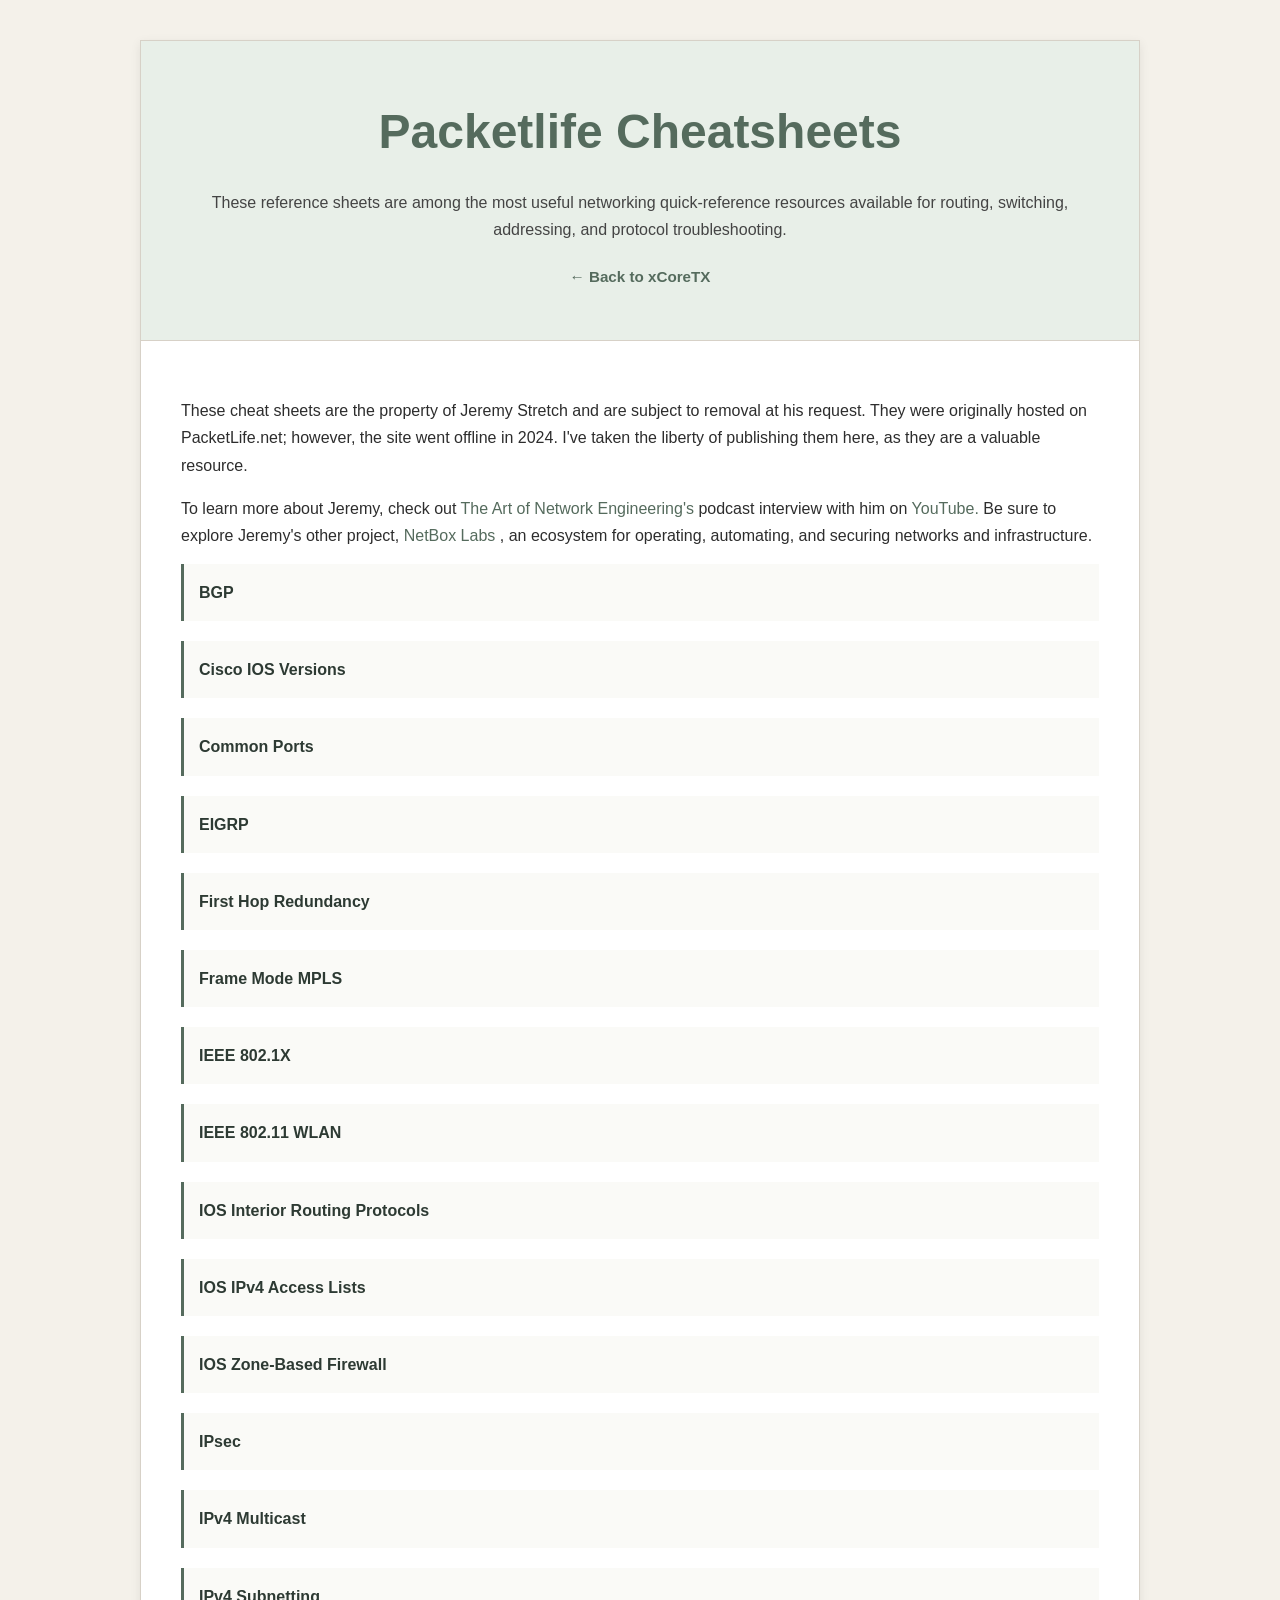
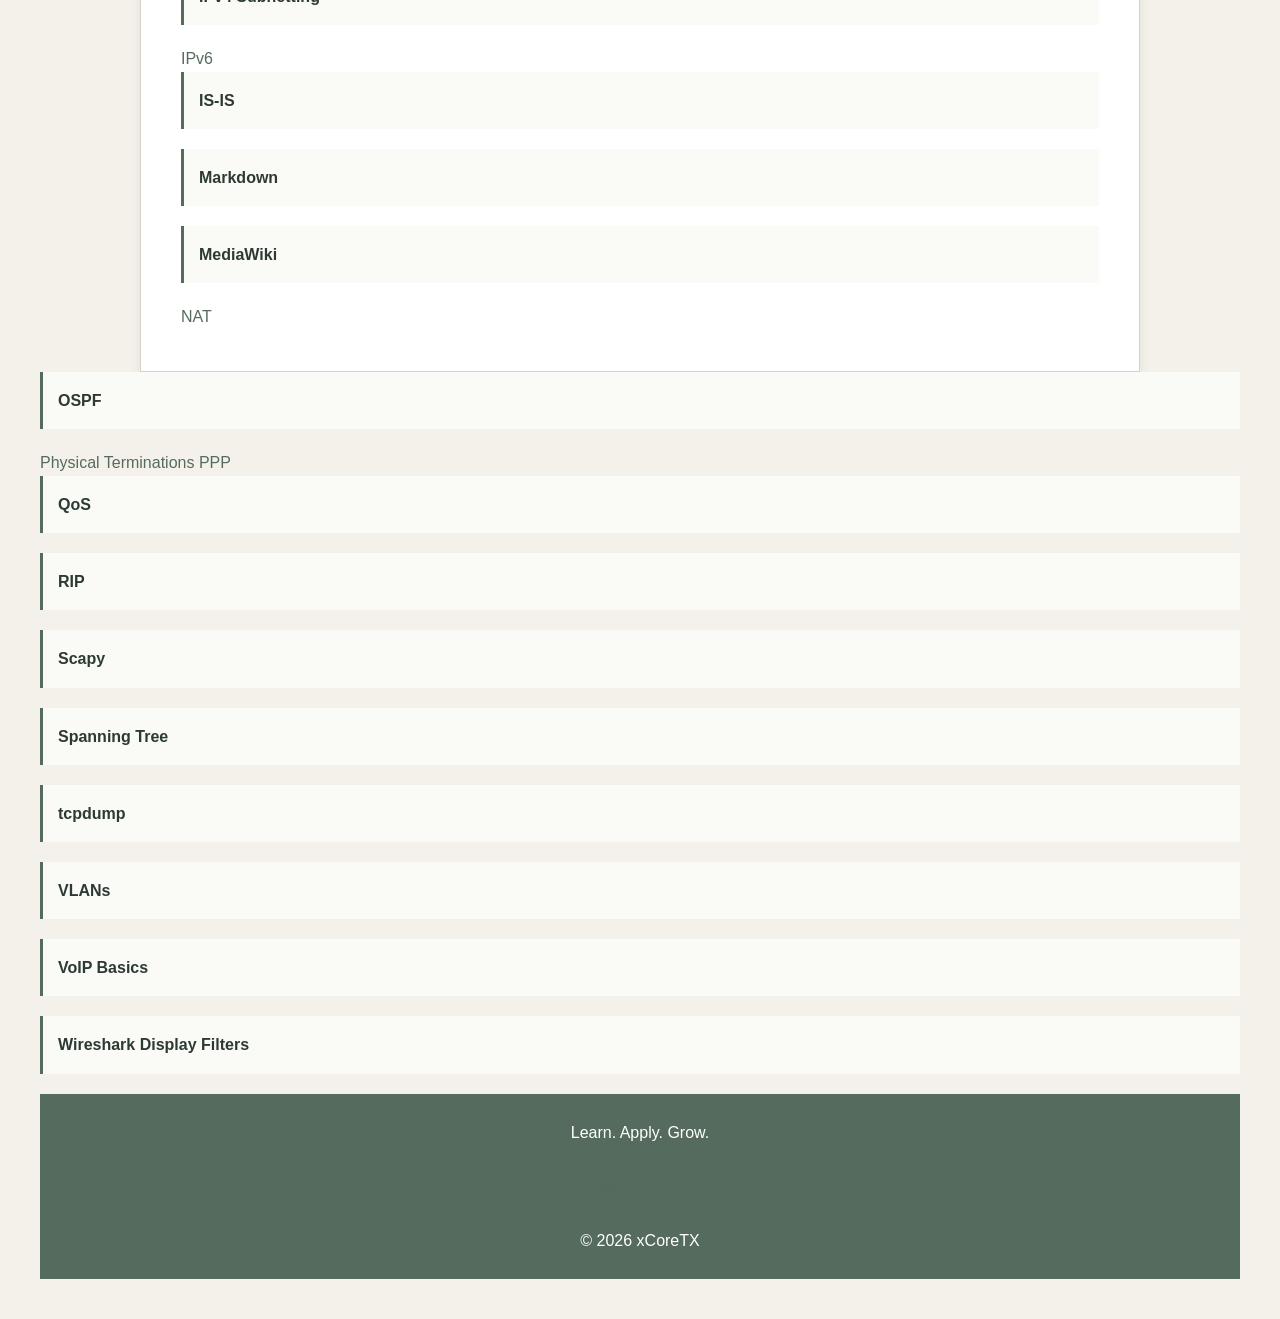
==== resources/packetlife-cheatsheets.html @ c5bfa415 "Update packetlife-cheatsheets.html Update the <p> section in <header class="page-header">." ====
<!DOCTYPE html>
<html lang="en">
  <head>
    <meta charset="UTF-8">
    <meta name="viewport" content="width=device-width, initial-scale=1.0">
    
    <title>Packetlife Cheatsheets | xCoreTX</title>
    
    <link rel="stylesheet" href="../assets/styles.css">
  
  </head>
  
  <body>
    
    <div class="container">
      
      <header class="page-header">
        <h1>Packetlife Cheatsheets</h1>
        <p>
          These reference sheets are among the most useful networking quick-reference
          resources available for routing, switching, addressing, and protocol troubleshooting.
        </p>
        
        <div class="back">
          <a href="../index.html">
            ← Back to xCoreTX
          </a>
        </div>
      </header>
      
      <section>

        <p>
          These cheat sheets are the property of Jeremy Stretch and are subject to removal at his request.
          They were originally hosted on PacketLife.net; however, the site went offline in 2024.
          I've taken the liberty of publishing them here, as they are a valuable resource.
        </p>

        <p>
          To learn more about Jeremy, check out
          <a href="https://artofnetworkengineering.com" target="_blank">
            The Art of Network Engineering's
          </a>
          podcast interview with him on
          <a href="https://www.youtube.com/watch?v=HYIT5nvWpQA" target="_blank">
            YouTube.
          </a>
          Be sure to explore Jeremy's other project,
          <a href="https://netboxlabs.com/" target="_blank">
            NetBox Labs
          </a>
          , an ecosystem for operating, automating, and securing networks and infrastructure.
        </p>

        <!-- PACKETLIFE CHEATSHEETS -->

        <!-- BGP -->
         <div class="resource-card">
           <a href="../assets/pdfs/packetlife/bgp.pdf" target="_blank">
             BGP
           </a>
         </div>

        <!-- CISCO IOS VERSIONS -->
        <div class="resource-card">
          <a href="../assets/pdfs/packetlife/cisco-ios-versions.pdf" target="_blank">
            Cisco IOS Versions
          </a>
        </div>

        <!-- COMMON PORTS -->
        <div class="resource-card">
          <a href="../assets/pdfs/packetlife/common-ports.pdf" target="_blank">
            Common Ports
          </a>
        </div>

        <!-- EIGRP -->
        <div class="resource-card">
          <a href="../assets/pdfs/packetlife/eigrp.pdf" target="_blank">
            EIGRP
          </a>
        </div>

        <!-- FIRST HOP REDUNDANCY -->
        <div class="resource-card">
          <a href="../assets/pdfs/packetlife/first-hop-redundancy.pdf" target="_blank">
            First Hop Redundancy
          </a>
        </div>

        <!-- FRAME MODE MPLS -->
        <div class="resource-card">
          <a href="../assets/pdfs/packetlife/frame-mode-mpls.pdf" target="_blank">
            Frame Mode MPLS
          </a>
        </div>

        <!-- IEEE.802.1X -->
        <div class="resource-card">
          <a href="../assets/pdfs/packetlife/ieee-802-1x.pdf" target="_blank">
            IEEE 802.1X
          </a>
        </div>

        <!-- IEEE 802.11 WLAN -->
        <div class="resource-card">
          <a href="../assets/pdfs/packetlife/ieee-802-11-wlan.pdf" target="_blank">
            IEEE 802.11 WLAN
          </a>
        </div>

        <!-- IOS INTERIOR ROUTING PROTOCOLS -->
        <div class="resource-card">
          <a href="../assets/pdfs/packetlife/ios-interior-routing-protocols.pdf" target="_blank">
            IOS Interior Routing Protocols
          </a>
        </div>

        <!-- IOS IPV4 ACCESS LISTS -->
        <div class="resource-card">
          <a href="../assets/pdfs/packetlife/ios-ipv4-access-lists.pdf" target="_blank">
            IOS IPv4 Access Lists
          </a>
        </div>

        <!-- IOS ZONE-BASED FIREWALL -->
        <div class="resource-card">
          <a href="../assets/pdfs/packetlife/iso-zoned-based-firewall.pdf" target="_blank">
            IOS Zone-Based Firewall
          </a>
        </div>

        <!-- IPSEC -->
        <div class="resource-card">
          <a href="../assets/pdfs/packetlife/ipsec.pdf" target="_blank">
            IPsec
          </a>
        </div>

        <!-- IPV4 MULTICAST -->
        <div class="resource-card">
          <a href="../assets/pdfs/packetlife/ipv4-multicast.pdf" target="_blank">
            IPv4 Multicast
          </a>
        </div>

        <!-- IPV4 SUBNETTING -->
        <div class="resource-card">
          <a href="../assets/pdfs/packetlife/ipv4-subnetting.pdf" target="_blank">
            IPv4 Subnetting
          </a>
        </div>

        <!-- IPV6 -->
        <div class=resource-card">
          <a href="../assets/pdfs/packetlife/ipv6.pdf" target="_blank">
            IPv6
          </a>
        </div>

        <!-- IS-IS -->
        <div class="resource-card">
          <a href="../assets/pdfs/packetlife/is-is.pdf" target="_blank">
            IS-IS
          </a>
        </div>

        <!-- MARKDOWN -->
        <div class="resource-card">
          <a href="../assets/pdfs/packetlife/markdown.pdf" target="_blank">
            Markdown
          </a>
        </div>

        <!-- MEDIAWIKI -->
        <div class="resource-card">
          <a href="../assets/pdfs/packetlife/mediawiki.pdf" target="_blank">
            MediaWiki
          </a>
        </div>

        <!-- NAT -->
        <a href="../assets/pdfs/packetlife/nat.pdf" target="_blank">
          NAT
        </a>
    </div>

    <!-- OSPF -->
    <div class="resource-card">
      <a href="../assets/pdfs/packetlife/ospf.pdf" target="_blank">
        OSPF
      </a>
    </div>

    <!-- PHYSICAL TERMINATIONS -->
    <a href="../assets/pdfs/packetlife/physical-terminations.pdf" target="_blank">
      Physical Terminations
    </a>
  </div>

    <!-- PPP -->
    <a href="../assets/pdfs/packetlife/ppp.pdf" target="_blank">
      PPP
    </a>
  </div>

    <!-- QOS -->
    <div class="resource-card">
      <a href="../assets/pdfs/packetlife/qos.pdf" target="_blank">
        QoS
      </a>
    </div>

    <!-- RIP -->
    <div class="resource-card">
      <a href="../assets/pdfs/packetlife/rip.pdf" target="_blank">
        RIP
      </a>
    </div>

    <!-- SCAPY -->
    <div class="resource-card">
      <a href="../assets/pdfs/packetlife/scapy.pdf" target="_blank">
        Scapy
      </a>
    </div>

    <!-- SPANNING TREE -->
    <div class="resource-card">
      <a href="../assets/pdfs/packetlife/spanning-tree.pdf" target="_blank">
        Spanning Tree
      </a>
    </div>

    <!-- TCPDUMP -->
    <div class="resource-card">
      <a href="../assets/pdfs/packetlife/tcpdump.pdf" target="_blank">
        tcpdump
      </a>
    </div>

    <!-- VLANS -->
    <div class="resource-card">
      <a href="../assets/pdfs/packetlife/vlans.pdf" target="_blank">
        VLANs
      </a>
    </div>

    <!-- VOIP BASICS -->
    <div class="resource-card">
      <a href="../assets/pdfs/packetlife/voip-basics.pdf" target="_blank">
        VoIP Basics
      </a>
    </div>

    <!-- WIRESHARK DISPLAY FILTERS -->
    <div class="resource-card">
      <a href="../assets/pdfs/packetlife/wireshark-display-filters.pdf" target="_blank">
        Wireshark Display Filters
      </a>
    </div>
  
  </section>
    
    <!-- FOOTER -->
    <footer>
      Learn. Apply. Grow.
      <br><br>
      
      <a href="https://github.com/xcoretx" target="_blank" rel="noopener noreferrer">
        View on GitHub
      </a>
      <br><br>
      
      &copy; 2026 xCoreTX
    </footer>
  
  </div>
  
  </body>
</html>
---- assets/styles.css ----
/* ==========================
xCoreTX Global Styles
Shared System Stylesheet
========================== */

/* Base Reset */

* {
  box-sizing: border-box;
}

body {
  margin: 0;
  padding: 40px;
  font-family: "Helvetica Neue", Arial, sans-serif;
  line-height: 1.7;
  background-color: #F4F1EA;
  color: #2D2D2D;
}

/* ==========================
Layout Container
========================== */

.container {
  max-width: 1000px;
  margin: auto;
  background: #FFFFFF;
  border: 1px solid #D7D1C7;
  box-shadow: 0 3px 10px rgba(0,0,0,0.08);
  overflow: hidden;
}

/* ==========================
Sections
========================== */

section {
  padding: 40px;
}

/* ==========================
Typography
========================== */

h1,
h2,
h3 {
  margin-top: 0;
}

h1 {
  font-size: 3rem;
  color: #556B5D;
}

h2 {
  color: #556B5D;
  border-bottom: 2px solid #E6E1D8;
  padding-bottom: 10px;
}

p {
  margin-bottom: 15px;
}

/* ==========================
Links
========================== */

a {
  color: #556B5D;
  text-decoration: none;
}

a:hover {
  text-decoration: underline;
}

/* ==========================
Homepage Hero
========================== */

#hero {
  text-align: center;
  background: #E8EFE8;
  padding: 60px 40px;
}

.tagline {
  font-size: 1.2rem;
  font-weight: bold;
}

.motto {
  margin-top: 20px;
  color: #444;
}

.hero-divider {
  width: 60%;
  margin: 25px auto;
  border: 0;
  border-top: 1px solid #D7D1C7;
}

.mission {
  max-width: 800px;
  margin: 25px auto 0 auto;
  text-align: center;
}

/* ==========================
Internal Page Header
========================== */

.page-header {
  text-align: center;
  background: #E8EFE8;
  padding: 50px 40px;
  border-bottom: 1px solid #D7D1C7;
}

.page-header h1 {
  margin-bottom: 10px;
}

.page-header p {
  margin-bottom: 15px;
  color: #444;
}

/* ==========================
Navigation Buttons
========================== */

.nav-buttons {
  margin-top: 30px;
}

.nav-buttons a {
  display: inline-block;
  margin: 8px;
  padding: 10px 18px;
  background: #556B5D;
  color: white;
  border-radius: 4px;
}

.nav-buttons a:hover {
  background: #425448;
  text-decoration: none;
}

/* ==========================
Back Navigation
========================== */

.back {
  margin-top: 20px;
}

.back a {
  font-weight: bold;
  font-size: 0.95rem;
}

/* ==========================
Resource Cards
========================== */

.resource-card {
  margin-bottom: 20px;
  padding: 15px;
  border-left: 3px solid #556B5D;
  background: #FAFAF7;
}

.resource-card a {
  font-weight: bold;
  color: #2D3A33;
}

.resource-card p {
  margin: 5px 0 0 0;
  color: #555;
}

/* ==========================
Projects Table
========================== */

.projects-table {
  width: 100%;
  border-collapse: collapse;
}

.projects-table th,
.projects-table td {
  border: 1px solid #DDD;
  padding: 12px;
  text-align: left;
}

.projects-table th {
  background: #F3F0EA;
}

/* ==========================
Lists
========================== */

ul {
  padding-left: 20px;
}

/* ==========================
Footer
========================== */

footer {
  text-align: center;
  background: #556B5D;
  color: white;
  padding: 25px;
}

/* ==========================
Mobile
========================== */

@media (max-width: 768px) {

  body {
    padding: 15px;
  }

  section {
    padding: 30px;
  }

  h1 {
    font-size: 2.2rem;
  }

  .nav-buttons a {
    display: block;
    margin: 10px auto;
    max-width: 200px;
  }

}
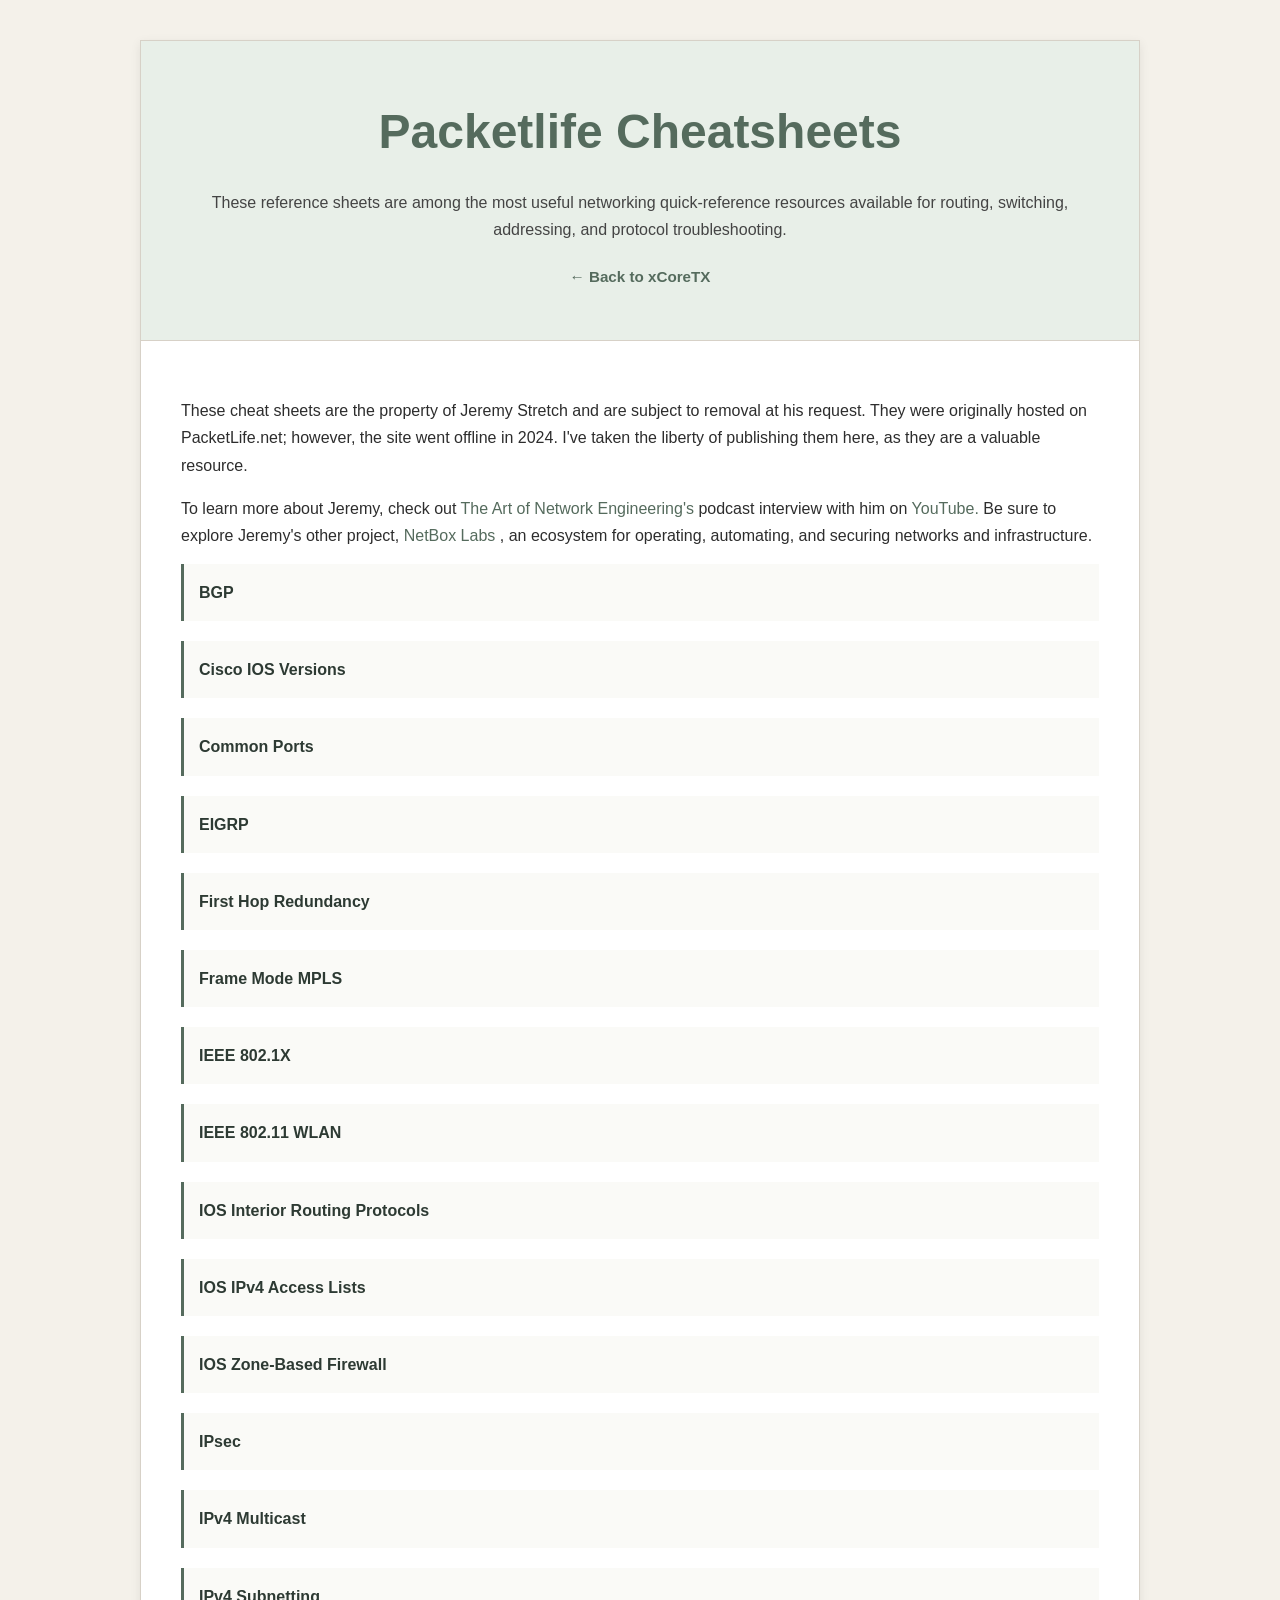
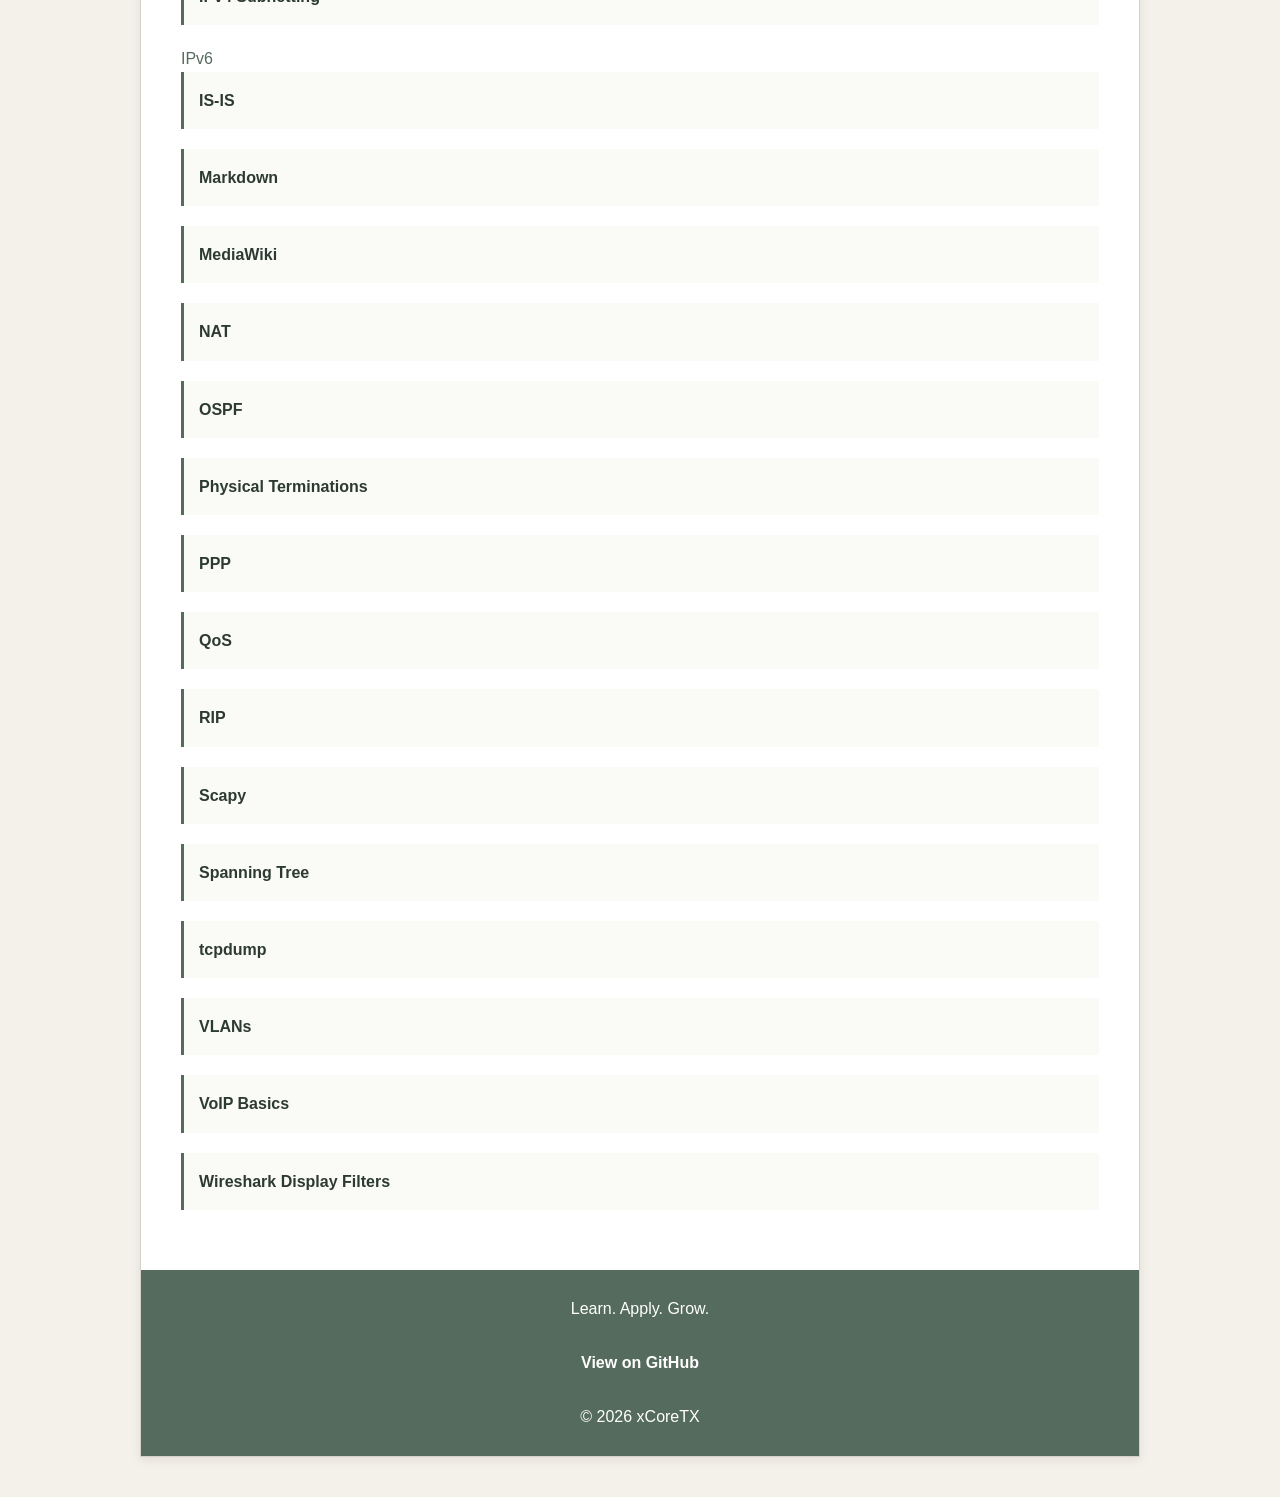
==== commit 7e033d63: "Update packetlife-cheatsheets.html added missing <div class="resource-card"> sections to missing sec" ====
--- a/resources/packetlife-cheatsheets.html
+++ b/resources/packetlife-cheatsheets.html
@@ -181,102 +181,105 @@
         </div>
 
         <!-- NAT -->
-        <a href="../assets/pdfs/packetlife/nat.pdf" target="_blank">
-          NAT
+        <div class="resource-card">
+          <a href="../assets/pdfs/packetlife/nat.pdf" target="_blank">
+            NAT
+          </a>
+        </div>
+
+        <!-- OSPF -->
+        <div class="resource-card">
+          <a href="../assets/pdfs/packetlife/ospf.pdf" target="_blank">
+            OSPF
+          </a>
+        </div>
+
+        <!-- PHYSICAL TERMINATIONS -->
+        <div class="resource-card">
+          <a href="../assets/pdfs/packetlife/physical-terminations.pdf" target="_blank">
+            Physical Terminations
+          </a>
+        </div>
+
+        <!-- PPP -->
+        <div class="resource-card">
+          <a href="../assets/pdfs/packetlife/ppp.pdf" target="_blank">
+            PPP
+          </a>
+        </div>
+        
+        <!-- QOS -->
+        <div class="resource-card">
+          <a href="../assets/pdfs/packetlife/qos.pdf" target="_blank">
+            QoS
+          </a>
+        </div>
+        
+        <!-- RIP -->
+        <div class="resource-card">
+          <a href="../assets/pdfs/packetlife/rip.pdf" target="_blank">
+            RIP
+          </a>
+        </div>
+        
+        <!-- SCAPY -->
+        <div class="resource-card">
+          <a href="../assets/pdfs/packetlife/scapy.pdf" target="_blank">
+            Scapy
+          </a>
+        </div>
+
+        <!-- SPANNING TREE -->
+        <div class="resource-card">
+          <a href="../assets/pdfs/packetlife/spanning-tree.pdf" target="_blank">
+            Spanning Tree
+          </a>
+        </div>
+        
+        <!-- TCPDUMP -->
+        <div class="resource-card">
+          <a href="../assets/pdfs/packetlife/tcpdump.pdf" target="_blank">
+            tcpdump
+          </a>
+        </div>
+        
+        <!-- VLANS -->
+        <div class="resource-card">
+          <a href="../assets/pdfs/packetlife/vlans.pdf" target="_blank">
+            VLANs
+          </a>
+        </div>
+
+        <!-- VOIP BASICS -->
+        <div class="resource-card">
+          <a href="../assets/pdfs/packetlife/voip-basics.pdf" target="_blank">
+            VoIP Basics
+          </a>
+        </div>
+
+        <!-- WIRESHARK DISPLAY FILTERS -->
+        <div class="resource-card">
+          <a href="../assets/pdfs/packetlife/wireshark-display-filters.pdf" target="_blank">
+            Wireshark Display Filters
+          </a>
+        </div>
+      
+      </section>
+      
+      <!-- FOOTER -->
+      <footer>
+        Learn. Apply. Grow.
+        <br><br>
+
+        <a href="https://github.com/xcoretx" target="_blank" rel="noopener noreferrer">
+          View on GitHub
         </a>
+        <br><br>
+        
+        &copy; 2026 xCoreTX
+      </footer>
+    
     </div>
-
-    <!-- OSPF -->
-    <div class="resource-card">
-      <a href="../assets/pdfs/packetlife/ospf.pdf" target="_blank">
-        OSPF
-      </a>
-    </div>
-
-    <!-- PHYSICAL TERMINATIONS -->
-    <a href="../assets/pdfs/packetlife/physical-terminations.pdf" target="_blank">
-      Physical Terminations
-    </a>
-  </div>
-
-    <!-- PPP -->
-    <a href="../assets/pdfs/packetlife/ppp.pdf" target="_blank">
-      PPP
-    </a>
-  </div>
-
-    <!-- QOS -->
-    <div class="resource-card">
-      <a href="../assets/pdfs/packetlife/qos.pdf" target="_blank">
-        QoS
-      </a>
-    </div>
-
-    <!-- RIP -->
-    <div class="resource-card">
-      <a href="../assets/pdfs/packetlife/rip.pdf" target="_blank">
-        RIP
-      </a>
-    </div>
-
-    <!-- SCAPY -->
-    <div class="resource-card">
-      <a href="../assets/pdfs/packetlife/scapy.pdf" target="_blank">
-        Scapy
-      </a>
-    </div>
-
-    <!-- SPANNING TREE -->
-    <div class="resource-card">
-      <a href="../assets/pdfs/packetlife/spanning-tree.pdf" target="_blank">
-        Spanning Tree
-      </a>
-    </div>
-
-    <!-- TCPDUMP -->
-    <div class="resource-card">
-      <a href="../assets/pdfs/packetlife/tcpdump.pdf" target="_blank">
-        tcpdump
-      </a>
-    </div>
-
-    <!-- VLANS -->
-    <div class="resource-card">
-      <a href="../assets/pdfs/packetlife/vlans.pdf" target="_blank">
-        VLANs
-      </a>
-    </div>
-
-    <!-- VOIP BASICS -->
-    <div class="resource-card">
-      <a href="../assets/pdfs/packetlife/voip-basics.pdf" target="_blank">
-        VoIP Basics
-      </a>
-    </div>
-
-    <!-- WIRESHARK DISPLAY FILTERS -->
-    <div class="resource-card">
-      <a href="../assets/pdfs/packetlife/wireshark-display-filters.pdf" target="_blank">
-        Wireshark Display Filters
-      </a>
-    </div>
-  
-  </section>
-    
-    <!-- FOOTER -->
-    <footer>
-      Learn. Apply. Grow.
-      <br><br>
-      
-      <a href="https://github.com/xcoretx" target="_blank" rel="noopener noreferrer">
-        View on GitHub
-      </a>
-      <br><br>
-      
-      &copy; 2026 xCoreTX
-    </footer>
-  
-  </div>
   
   </body>
 </html>
--- a/assets/styles.css
+++ b/assets/styles.css
@@ -226,6 +226,20 @@
 }
 
 /* ==========================
+Footer Links
+========================== */
+
+footer a {
+  color: white;
+  font-weight: bold;
+}
+
+footer a:hover {
+  color: #F4F1EA;
+  text-decoration: underline;
+}
+
+/* ==========================
 Mobile
 ========================== */
 
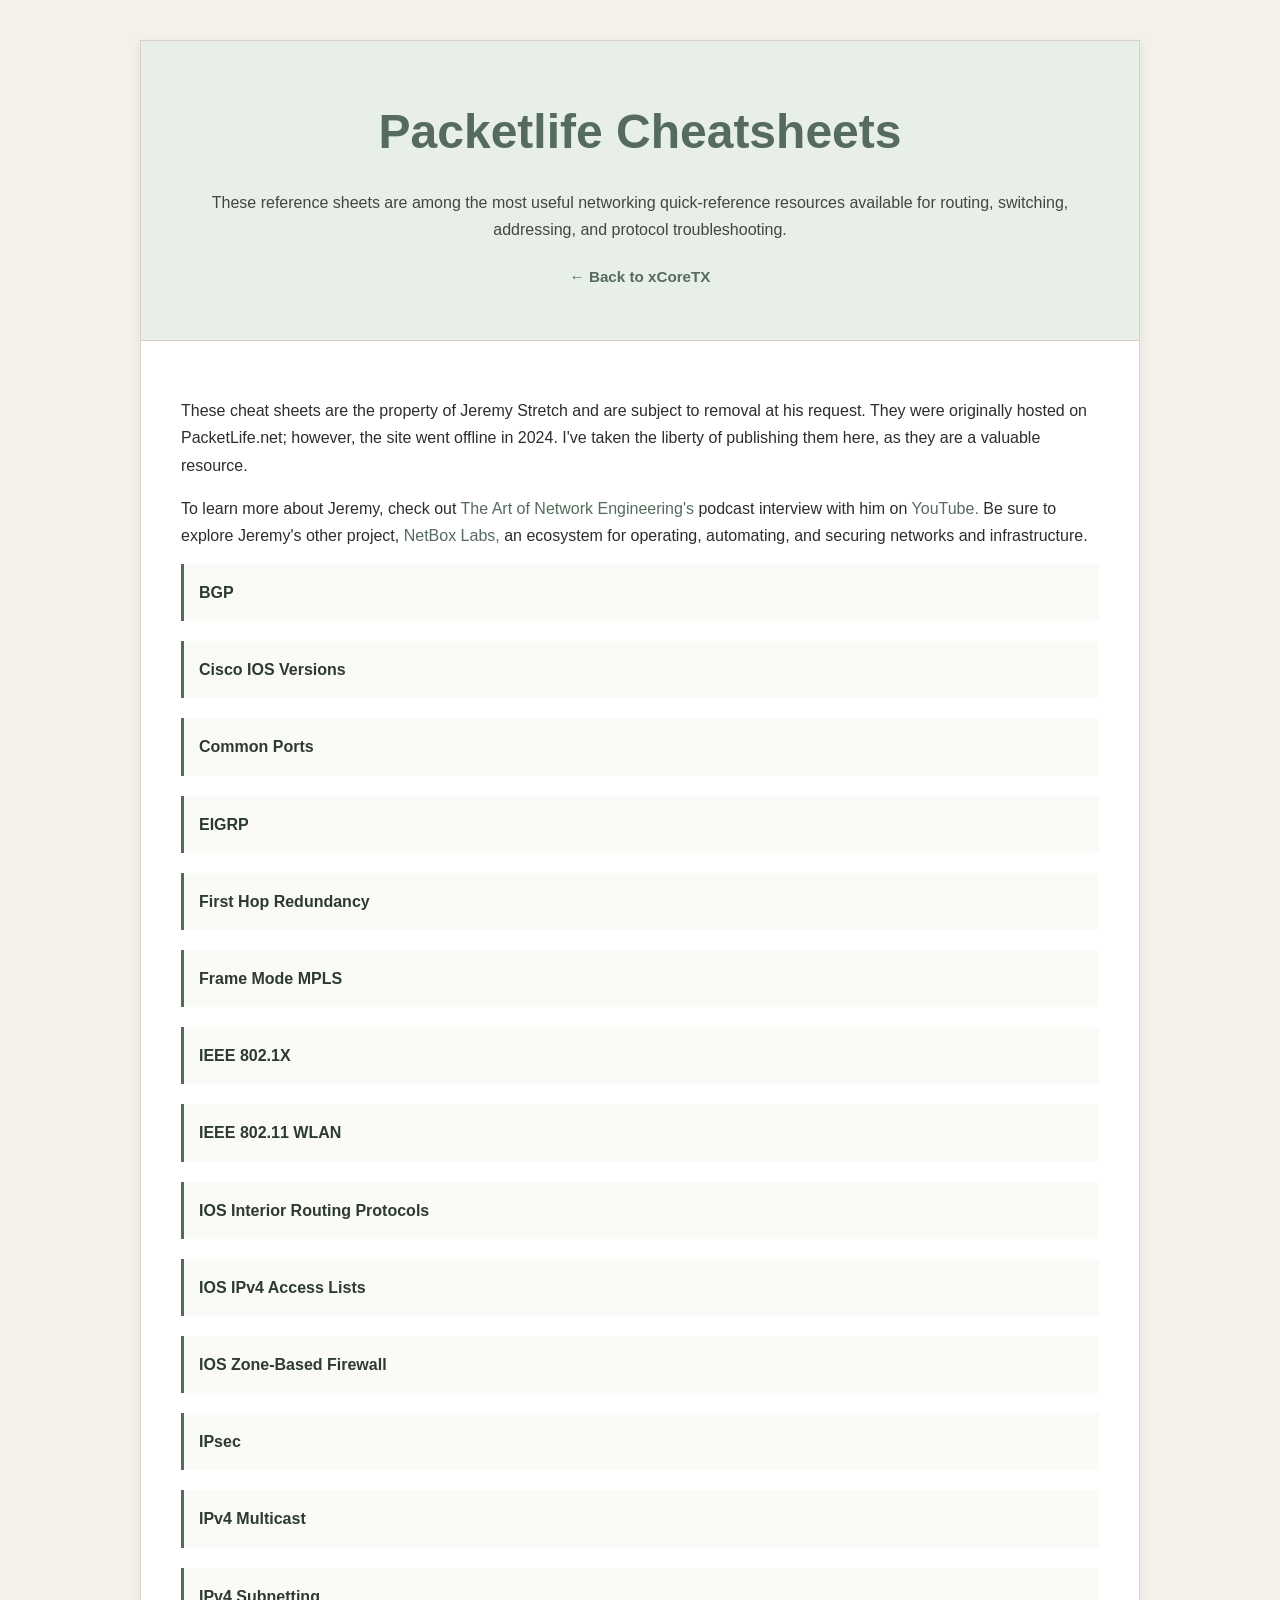
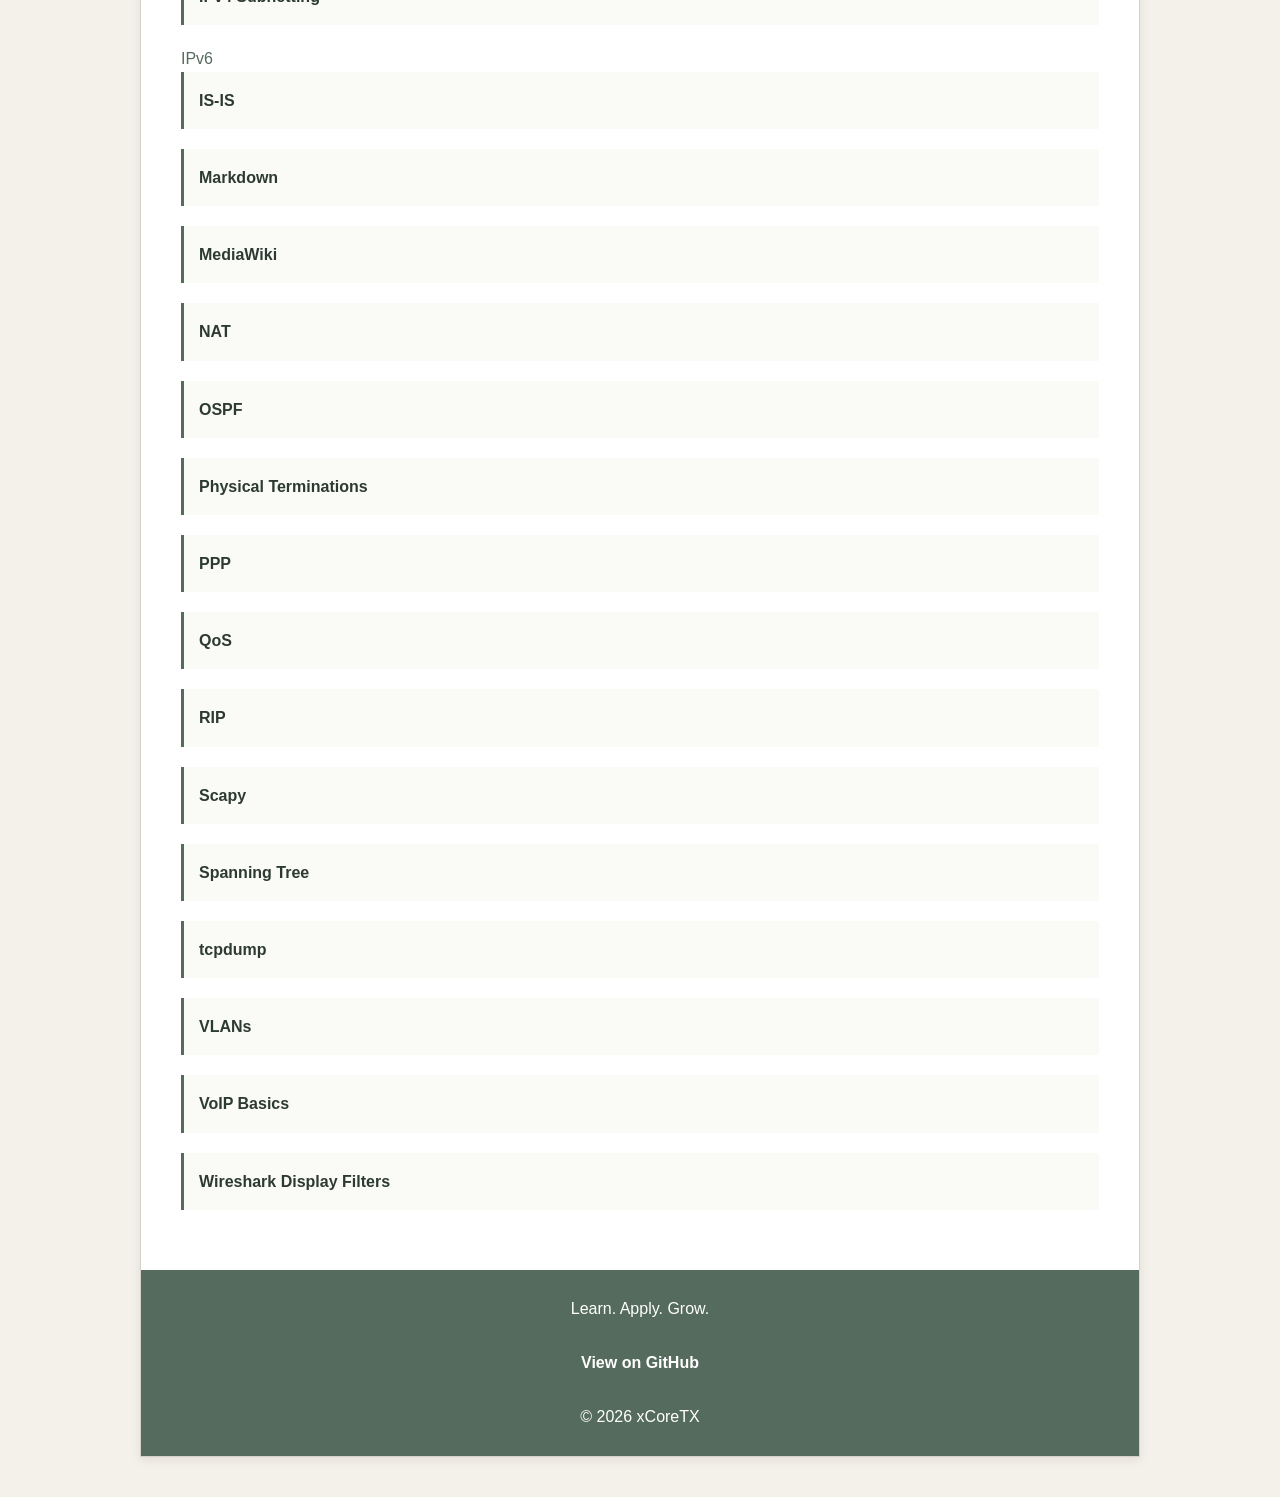
==== commit 2c405653: "Update packetlife-cheatsheets.html" ====
--- a/resources/packetlife-cheatsheets.html
+++ b/resources/packetlife-cheatsheets.html
@@ -47,9 +47,9 @@
           </a>
           Be sure to explore Jeremy's other project,
           <a href="https://netboxlabs.com/" target="_blank">
-            NetBox Labs
-          </a>
-          , an ecosystem for operating, automating, and securing networks and infrastructure.
+            NetBox Labs,
+          </a>
+          an ecosystem for operating, automating, and securing networks and infrastructure.
         </p>
 
         <!-- PACKETLIFE CHEATSHEETS -->
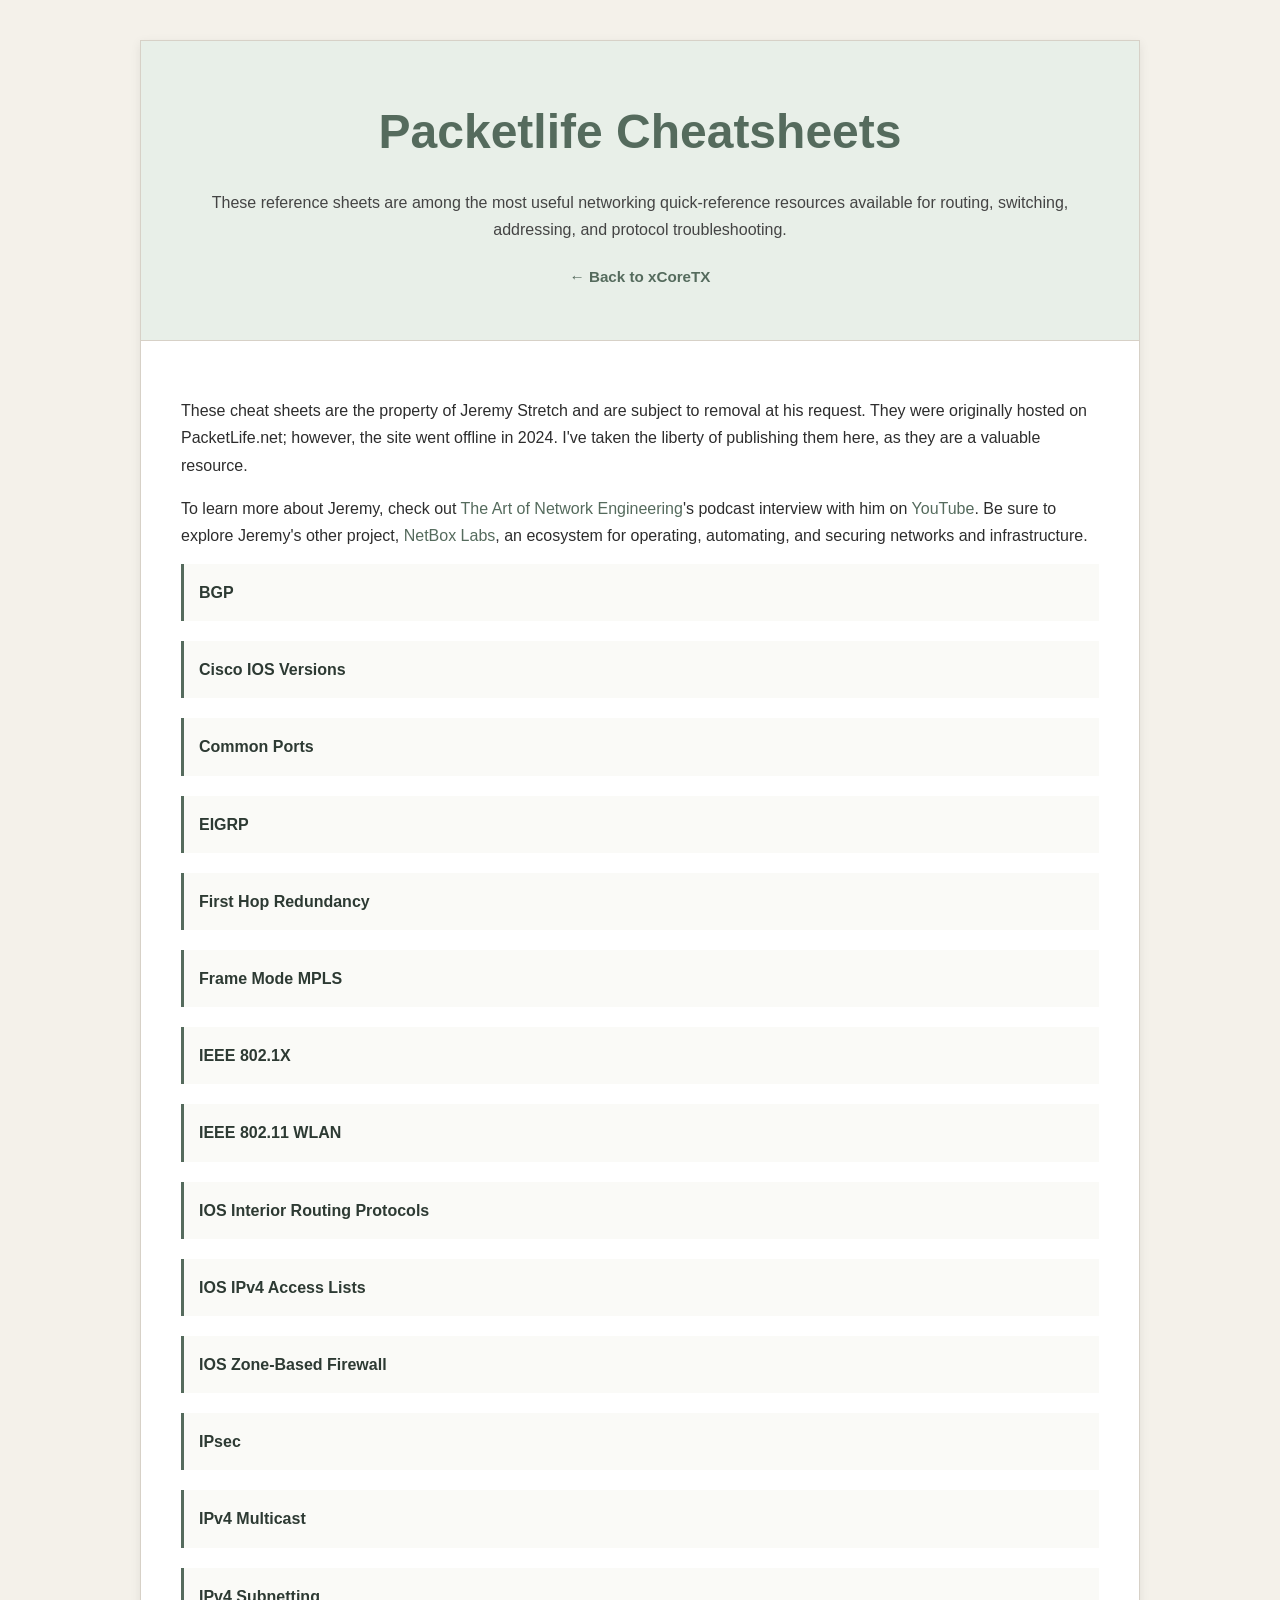
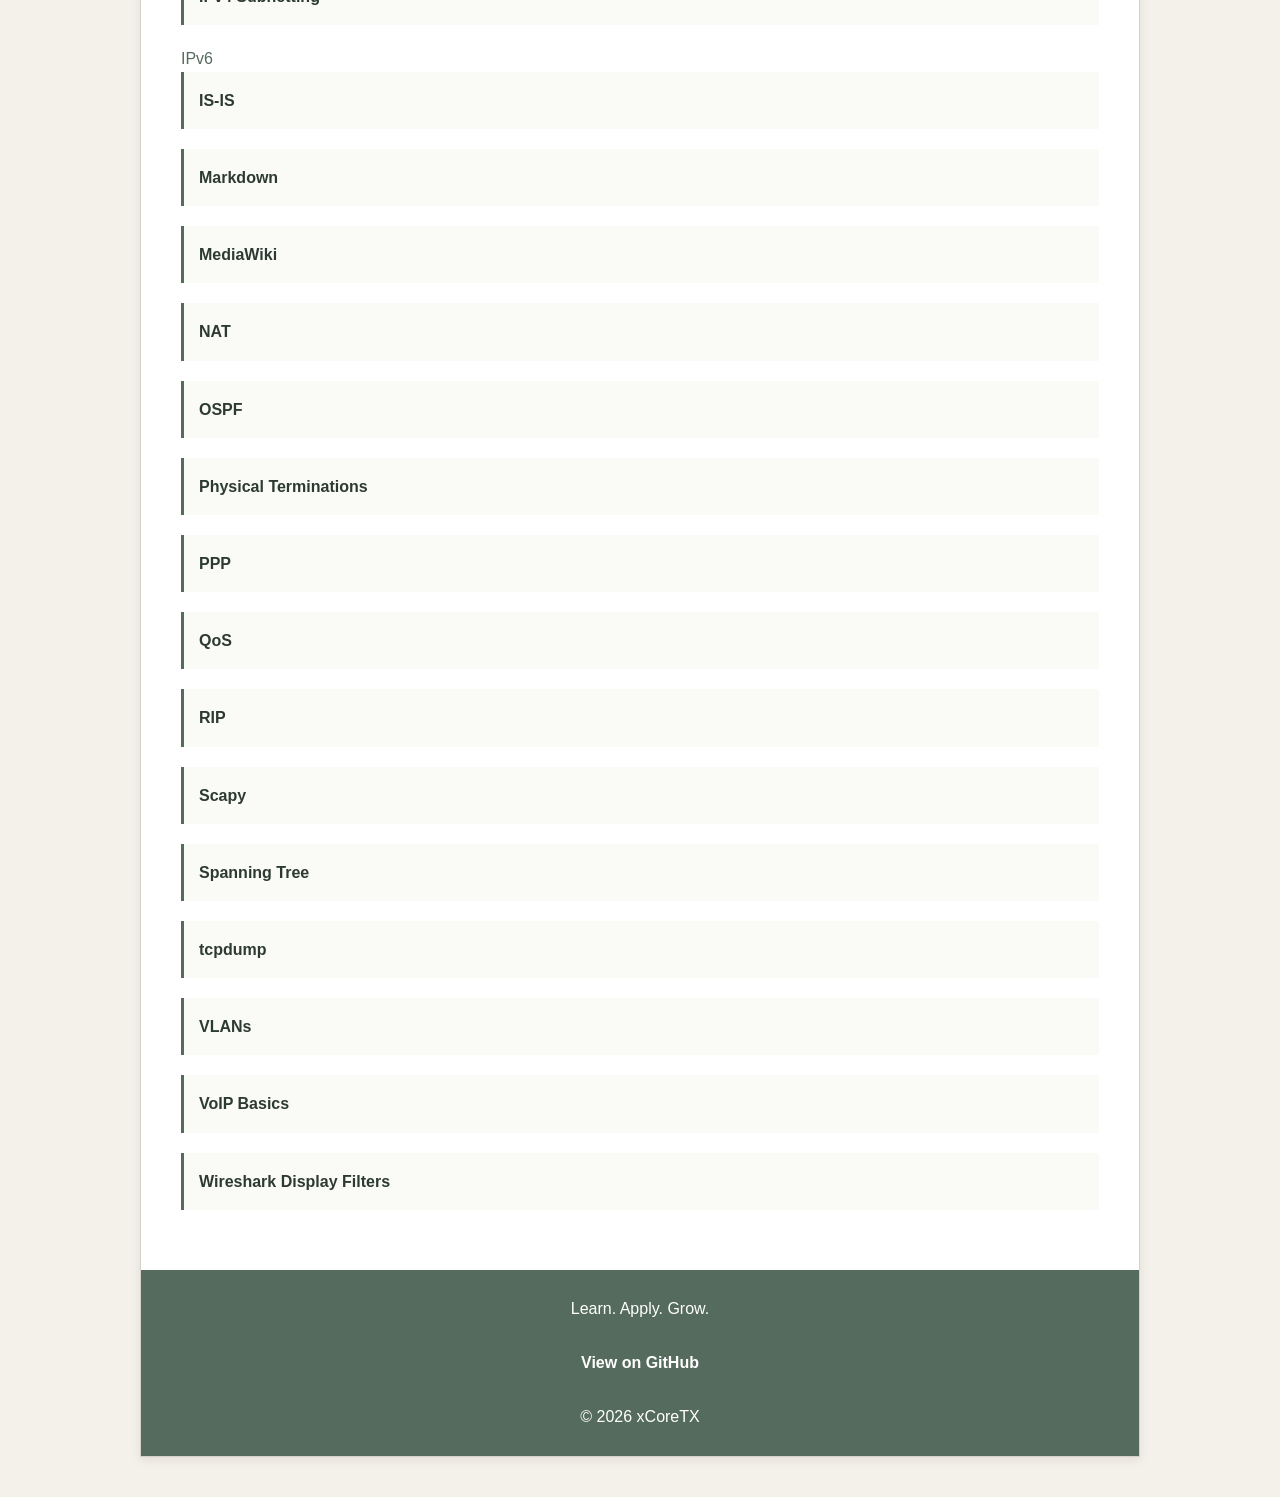
==== commit 89b0e321: "Update packetlife-cheatsheets.html" ====
--- a/resources/packetlife-cheatsheets.html
+++ b/resources/packetlife-cheatsheets.html
@@ -38,18 +38,10 @@
 
         <p>
           To learn more about Jeremy, check out
-          <a href="https://artofnetworkengineering.com" target="_blank">
-            The Art of Network Engineering's
-          </a>
-          podcast interview with him on
-          <a href="https://www.youtube.com/watch?v=HYIT5nvWpQA" target="_blank">
-            YouTube.
-          </a>
+          <a href="https://artofnetworkengineering.com" target="_blank">The Art of Network Engineering</a>'s podcast interview with him on
+          <a href="https://www.youtube.com/watch?v=HYIT5nvWpQA" target="_blank">YouTube</a>.
           Be sure to explore Jeremy's other project,
-          <a href="https://netboxlabs.com/" target="_blank">
-            NetBox Labs,
-          </a>
-          an ecosystem for operating, automating, and securing networks and infrastructure.
+          <a href="https://netboxlabs.com/" target="_blank">NetBox Labs</a>, an ecosystem for operating, automating, and securing networks and infrastructure.
         </p>
 
         <!-- PACKETLIFE CHEATSHEETS -->
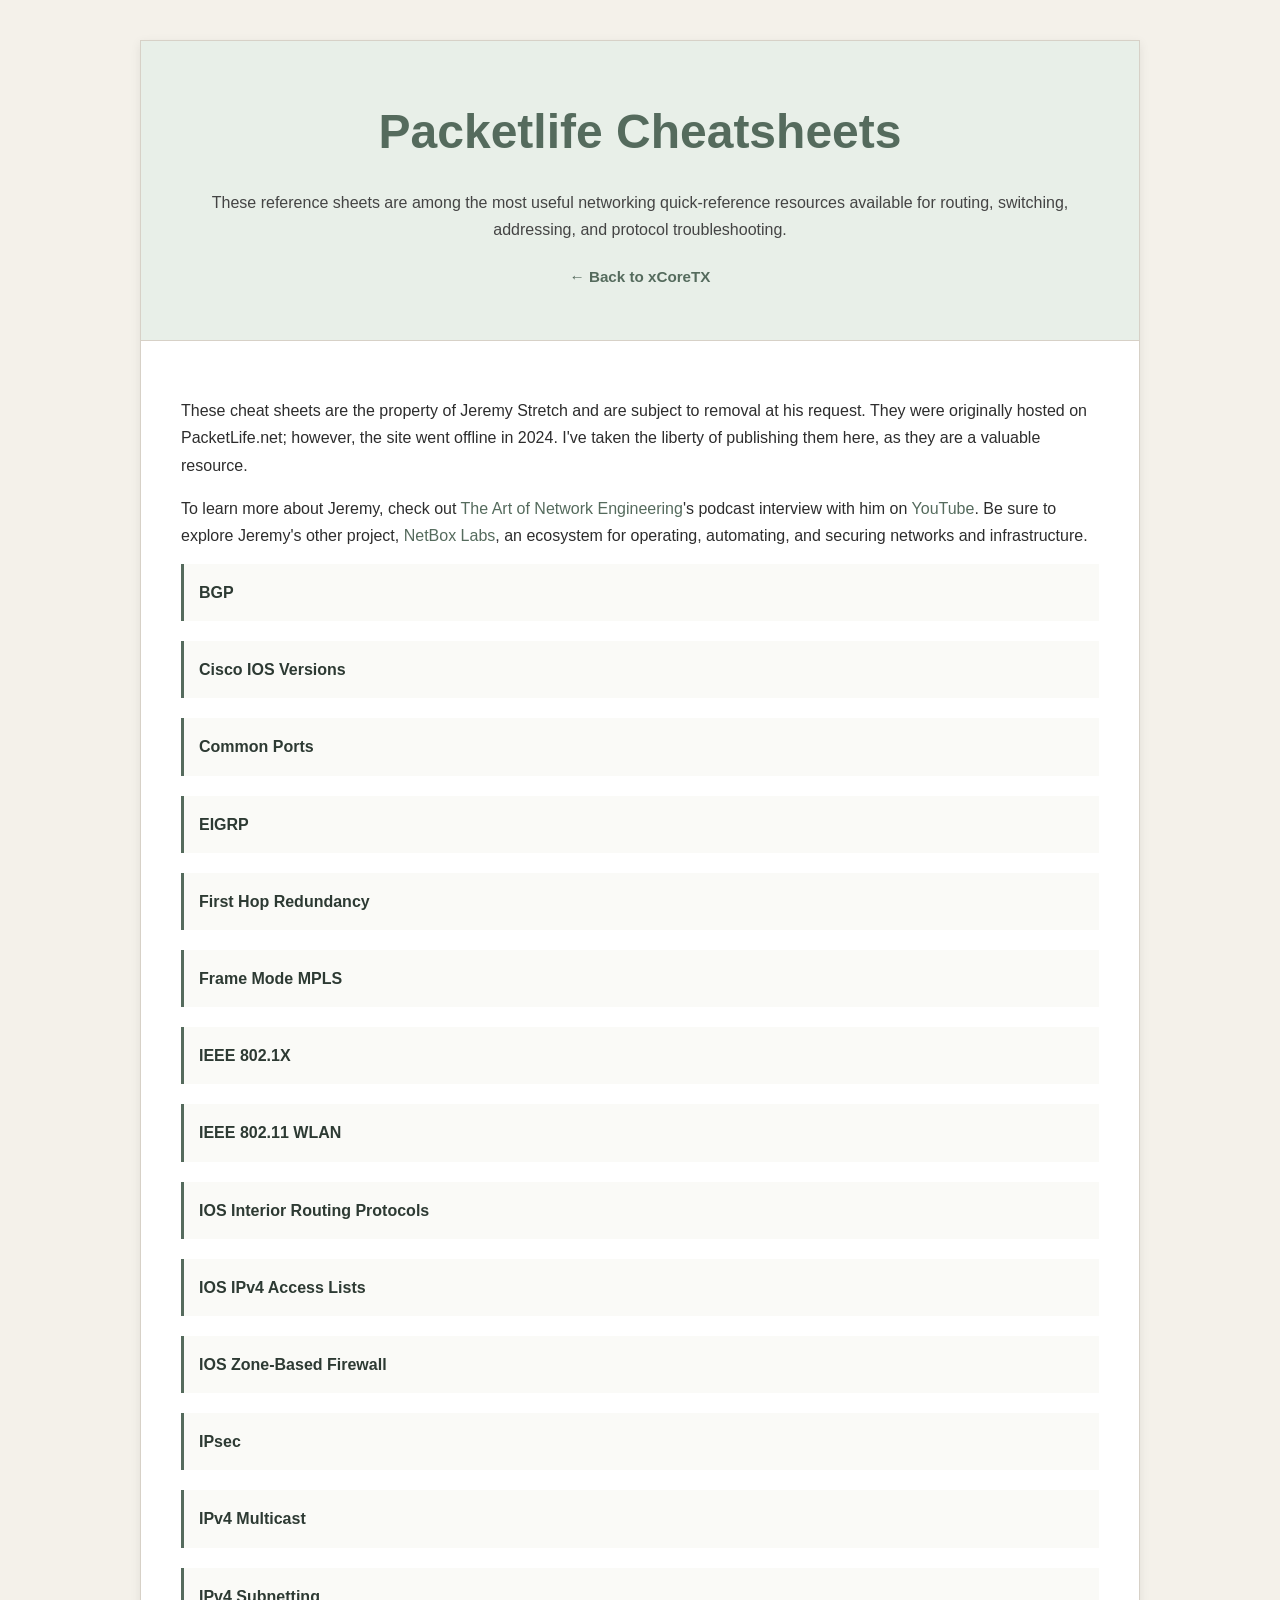
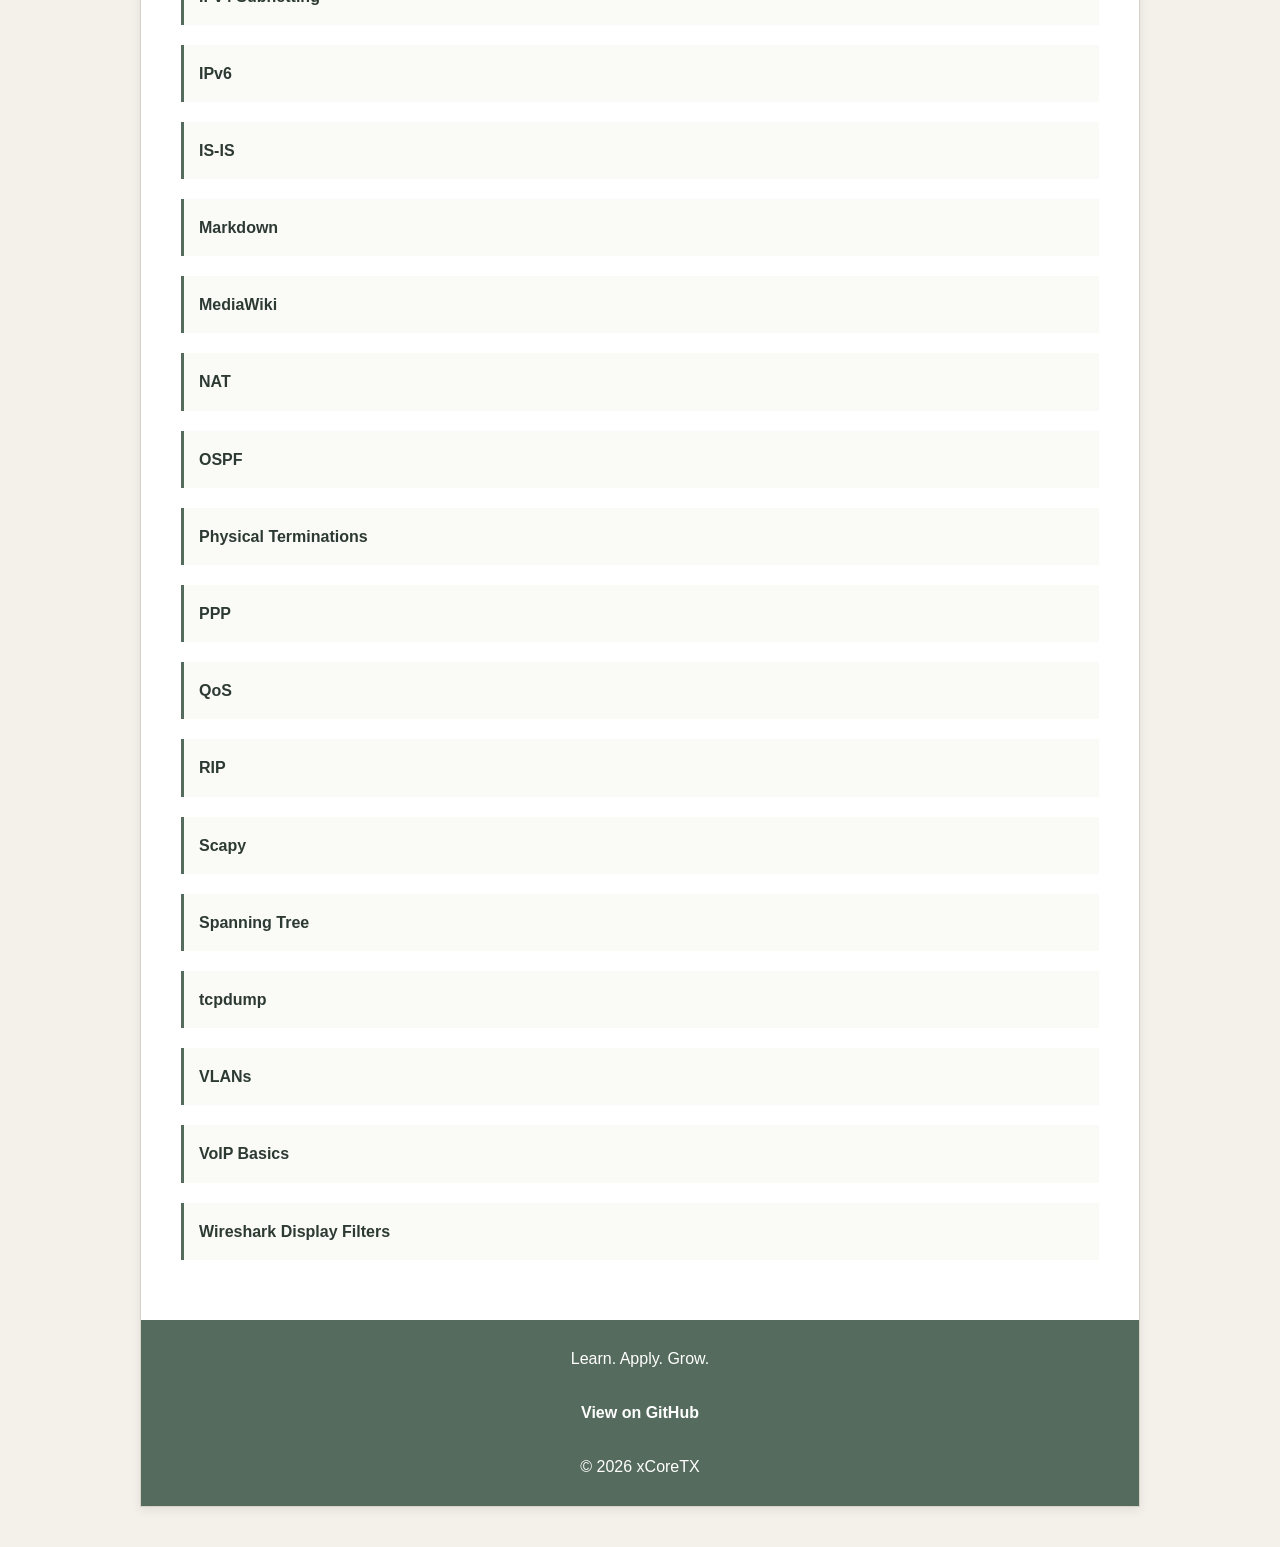
==== commit 2c268cc1: "Update packetlife-cheatsheets.html Added missing opening " to div class portion  <!-- IPV6 -->    " ====
--- a/resources/packetlife-cheatsheets.html
+++ b/resources/packetlife-cheatsheets.html
@@ -145,7 +145,7 @@
         </div>
 
         <!-- IPV6 -->
-        <div class=resource-card">
+        <div class="resource-card">
           <a href="../assets/pdfs/packetlife/ipv6.pdf" target="_blank">
             IPv6
           </a>
